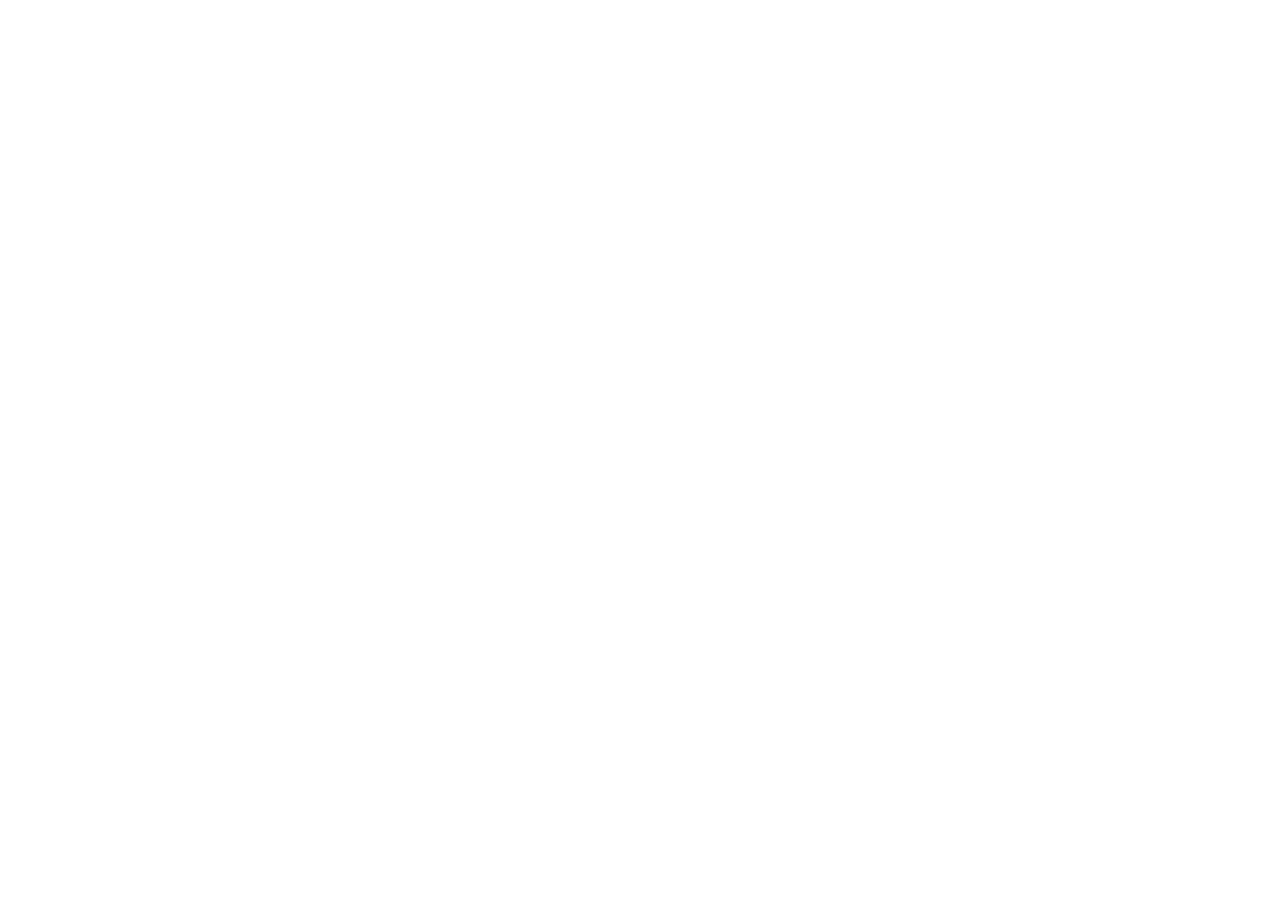
==== menu.html @ eb1dcb44 "Adjust" ====
<!DOCTYPE html>
<html lang="en">
<head>
    <meta charset="UTF-8">
    <meta http-equiv="X-UA-Compatible" content="IE=edge">
    <meta name="viewport" content="width=device-width, initial-scale=1.0">
    <title>Document</title>
</head>
<body>
    
</body>
</html>
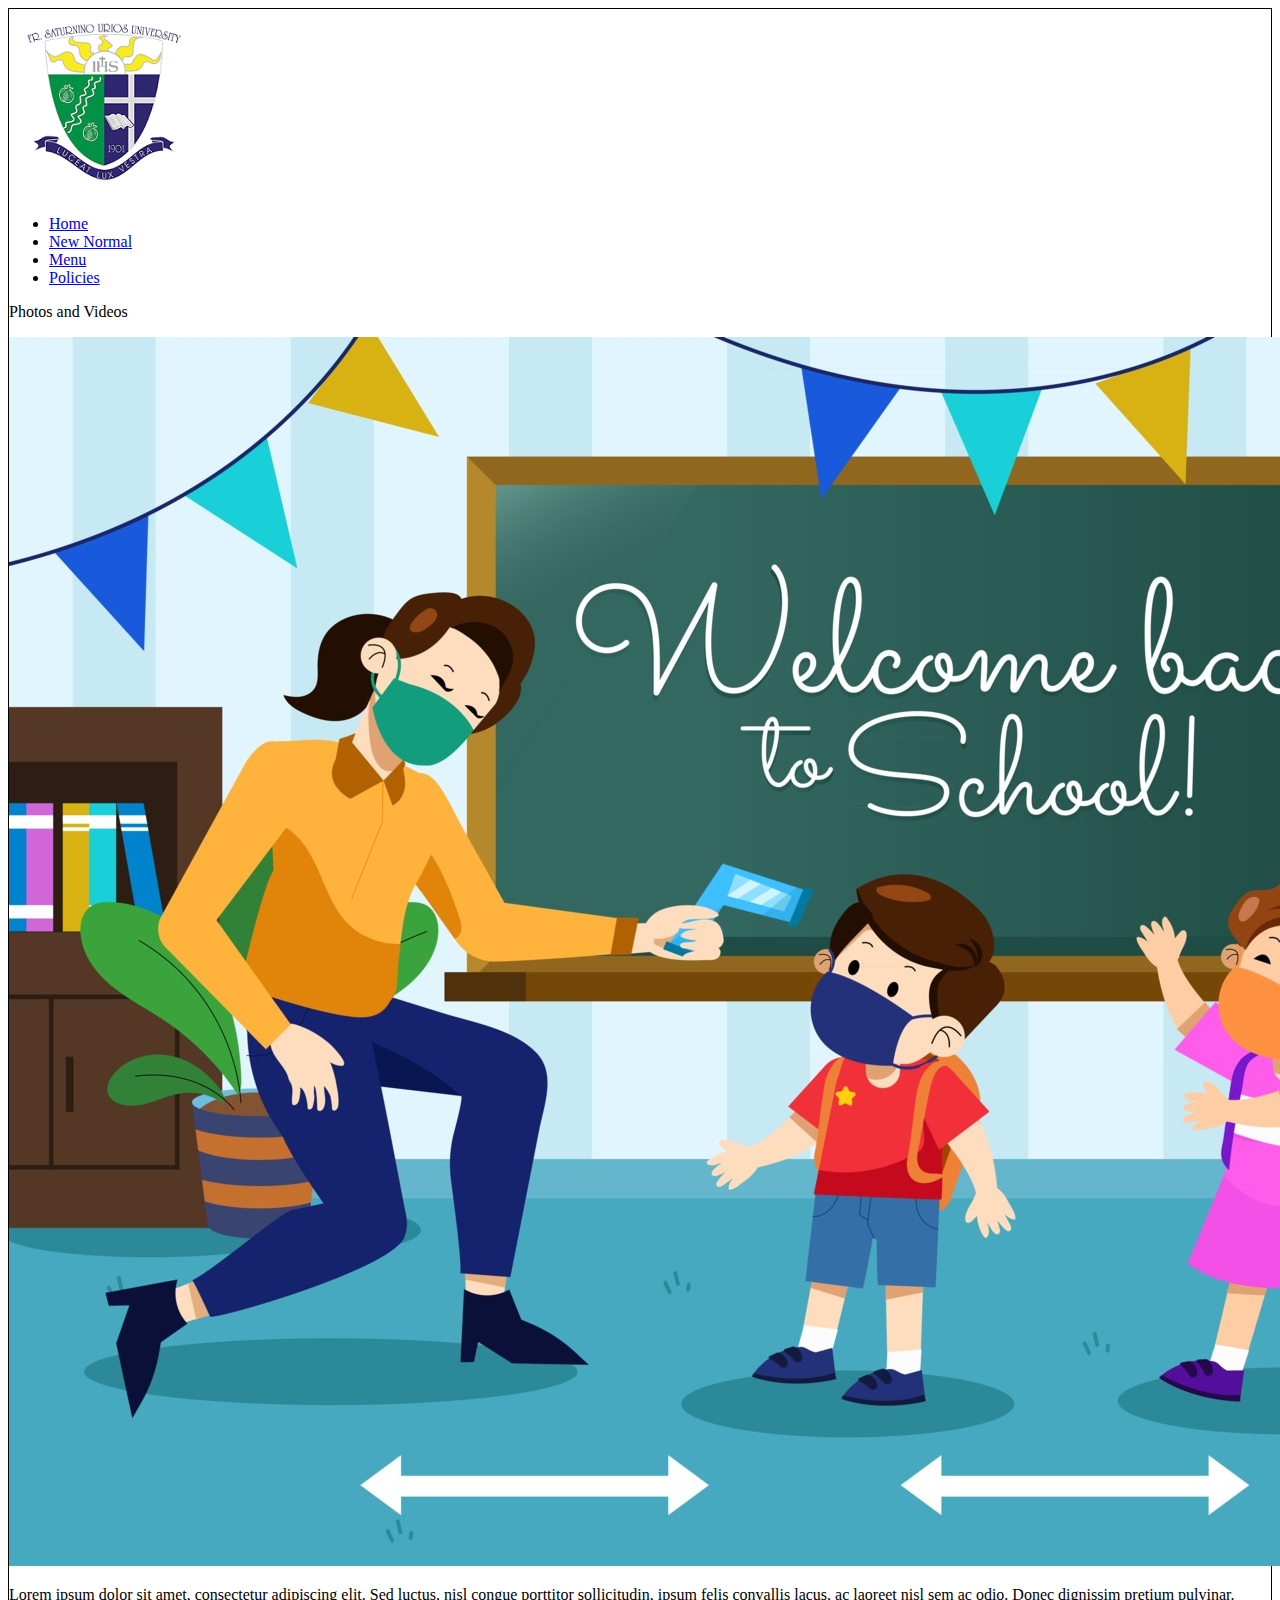
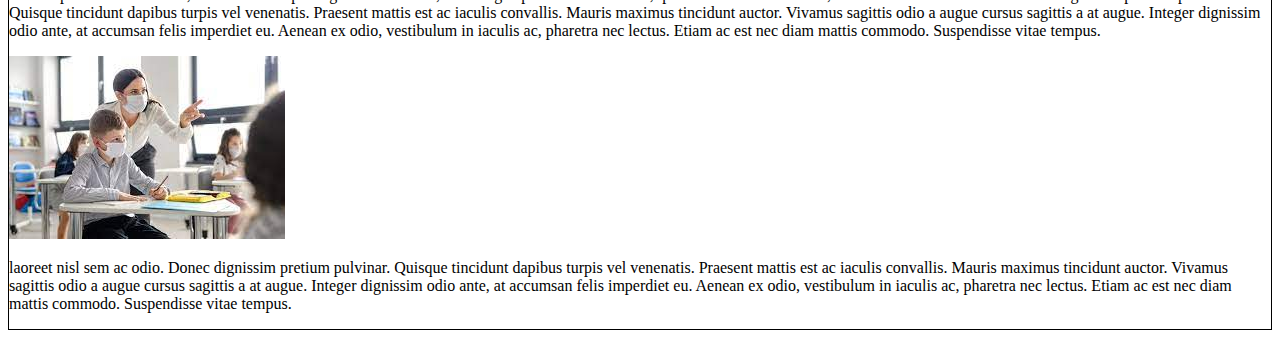
==== commit f01d0e41: "Adjust" ====
--- a/menu.html
+++ b/menu.html
@@ -5,8 +5,39 @@
     <meta http-equiv="X-UA-Compatible" content="IE=edge">
     <meta name="viewport" content="width=device-width, initial-scale=1.0">
     <title>Document</title>
+    <link rel="stylesheet" href="main.css">
 </head>
 <body>
-    
+    <div class="container">
+        <div class="header"><img src="fsuu.png" alt="university_logo"></div>
+        <div class="headerlinestrip"></div>
+
+        <div class="nav-bar">
+            <ul class="nbar">
+                <li><a href="index.html">Home</a></li>
+                <li><a href="newnormal.html">New Normal</a></li>
+                <li><a href="menu.html">Menu</a></li>
+                <li><a href="policies.html">Policies </a></li>
+            </ul>                                
+        </div>
+
+        <div class="body-container">
+
+            <p class="bc-head-title">Photos and Videos</p>
+
+            <div class="card">
+                <img src="newnormal1.jpg" alt="banner" />
+                <p>Lorem ipsum dolor sit amet, consectetur adipiscing elit. Sed luctus, nisl congue porttitor sollicitudin, ipsum felis convallis lacus, ac laoreet nisl sem ac odio. Donec dignissim pretium pulvinar. Quisque tincidunt dapibus turpis vel venenatis. Praesent mattis est ac iaculis convallis. Mauris maximus tincidunt auctor. Vivamus sagittis odio a augue cursus sagittis a at augue. Integer dignissim odio ante, at accumsan felis imperdiet eu. Aenean ex odio, vestibulum in iaculis ac, pharetra nec lectus. Etiam ac est nec diam mattis commodo. Suspendisse vitae tempus.</p>
+            </div>
+            
+            <div class="card">
+                <img src="newnormal2.jpg" alt="banner" />
+                <p>laoreet nisl sem ac odio. Donec dignissim pretium pulvinar. Quisque tincidunt dapibus turpis vel venenatis. Praesent mattis est ac iaculis convallis. Mauris maximus tincidunt auctor. Vivamus sagittis odio a augue cursus sagittis a at augue. Integer dignissim odio ante, at accumsan felis imperdiet eu. Aenean ex odio, vestibulum in iaculis ac, pharetra nec lectus. Etiam ac est nec diam mattis commodo. Suspendisse vitae tempus.</p>
+            </div>
+
+        </div>
+       
+    </div>
+
 </body>
 </html>--- a/main.css
+++ b/main.css
@@ -0,0 +1,25 @@
+
+.container {
+    border: 1px solid black;
+}
+
+
+
+.header {
+    margin: 0px;
+    padding: 0px;
+}
+
+
+
+.form-container {
+    float: right;    
+    margin-top:20px;
+    margin-right: 50px;
+}
+
+.form-container form > input , label , button  {
+    display: block !important;
+    margin-top:5px;
+    
+}
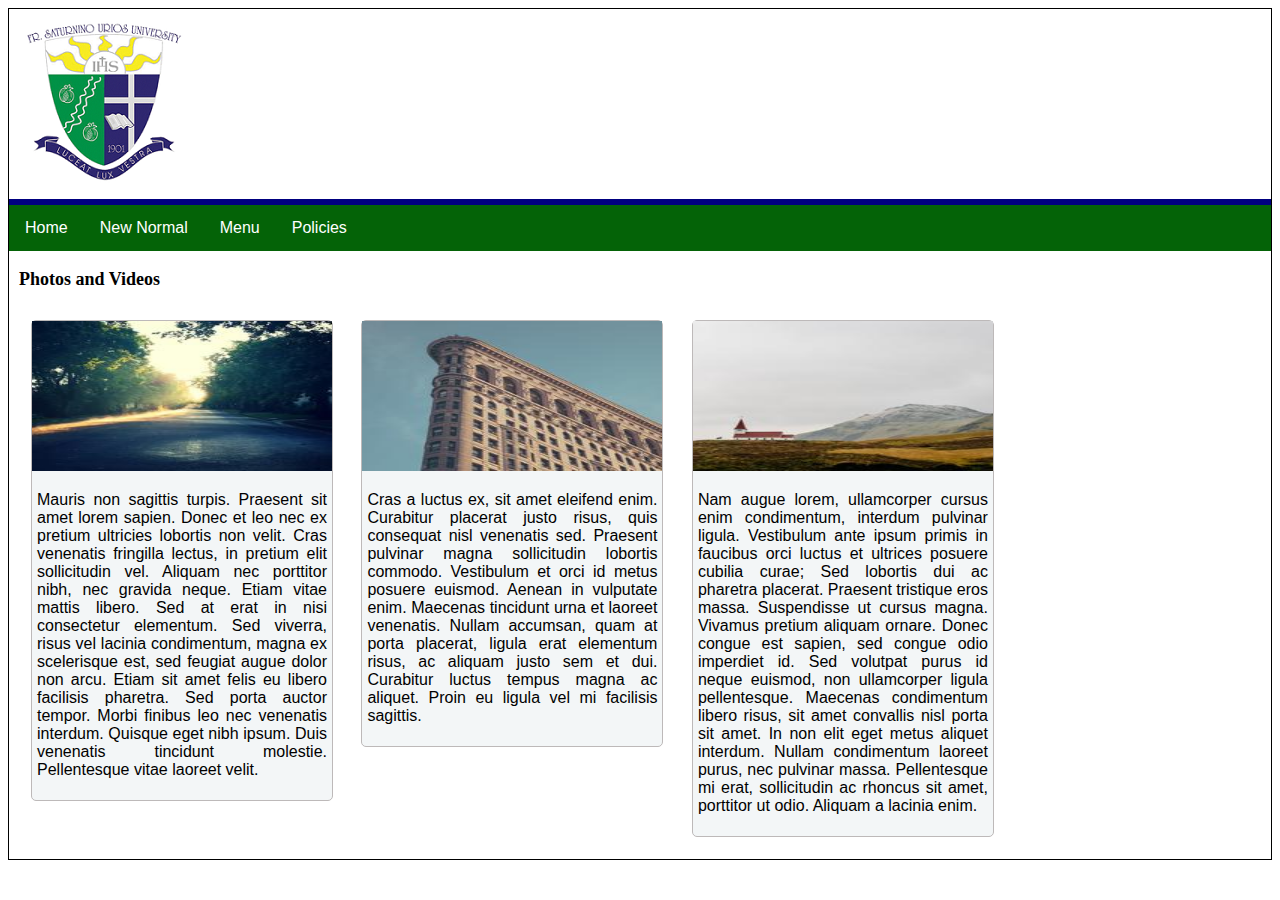
==== commit 396e9778: "Last Adjust" ====
--- a/menu.html
+++ b/menu.html
@@ -26,14 +26,17 @@
             <p class="bc-head-title">Photos and Videos</p>
 
             <div class="card">
-                <img src="newnormal1.jpg" alt="banner" />
-                <p>Lorem ipsum dolor sit amet, consectetur adipiscing elit. Sed luctus, nisl congue porttitor sollicitudin, ipsum felis convallis lacus, ac laoreet nisl sem ac odio. Donec dignissim pretium pulvinar. Quisque tincidunt dapibus turpis vel venenatis. Praesent mattis est ac iaculis convallis. Mauris maximus tincidunt auctor. Vivamus sagittis odio a augue cursus sagittis a at augue. Integer dignissim odio ante, at accumsan felis imperdiet eu. Aenean ex odio, vestibulum in iaculis ac, pharetra nec lectus. Etiam ac est nec diam mattis commodo. Suspendisse vitae tempus.</p>
+                <img src="picsum1.jpg" alt="banner" />
+                <p>Mauris non sagittis turpis. Praesent sit amet lorem sapien. Donec et leo nec ex pretium ultricies lobortis non velit. Cras venenatis fringilla lectus, in pretium elit sollicitudin vel. Aliquam nec porttitor nibh, nec gravida neque. Etiam vitae mattis libero. Sed at erat in nisi consectetur elementum. Sed viverra, risus vel lacinia condimentum, magna ex scelerisque est, sed feugiat augue dolor non arcu. Etiam sit amet felis eu libero facilisis pharetra. Sed porta auctor tempor. Morbi finibus leo nec venenatis interdum. Quisque eget nibh ipsum. Duis venenatis tincidunt molestie. Pellentesque vitae laoreet velit.</p>
             </div>
             
             <div class="card">
-                <img src="newnormal2.jpg" alt="banner" />
-                <p>laoreet nisl sem ac odio. Donec dignissim pretium pulvinar. Quisque tincidunt dapibus turpis vel venenatis. Praesent mattis est ac iaculis convallis. Mauris maximus tincidunt auctor. Vivamus sagittis odio a augue cursus sagittis a at augue. Integer dignissim odio ante, at accumsan felis imperdiet eu. Aenean ex odio, vestibulum in iaculis ac, pharetra nec lectus. Etiam ac est nec diam mattis commodo. Suspendisse vitae tempus.</p>
+                <img src="picsum2.jpg" alt="banner" />
+                <p>Cras a luctus ex, sit amet eleifend enim. Curabitur placerat justo risus, quis consequat nisl venenatis sed. Praesent pulvinar magna sollicitudin lobortis commodo. Vestibulum et orci id metus posuere euismod. Aenean in vulputate enim. Maecenas tincidunt urna et laoreet venenatis. Nullam accumsan, quam at porta placerat, ligula erat elementum risus, ac aliquam justo sem et dui. Curabitur luctus tempus magna ac aliquet. Proin eu ligula vel mi facilisis sagittis.</p>
             </div>
+            <div class="card">
+                <img src="picsum3.jpg" alt="banner" />
+                <p>Nam augue lorem, ullamcorper cursus enim condimentum, interdum pulvinar ligula. Vestibulum ante ipsum primis in faucibus orci luctus et ultrices posuere cubilia curae; Sed lobortis dui ac pharetra placerat. Praesent tristique eros massa. Suspendisse ut cursus magna. Vivamus pretium aliquam ornare. Donec congue est sapien, sed congue odio imperdiet id. Sed volutpat purus id neque euismod, non ullamcorper ligula pellentesque. Maecenas condimentum libero risus, sit amet convallis nisl porta sit amet. In non elit eget metus aliquet interdum. Nullam condimentum laoreet purus, nec pulvinar massa. Pellentesque mi erat, sollicitudin ac rhoncus sit amet, porttitor ut odio. Aliquam a lacinia enim.</p>
 
         </div>
        
--- a/main.css
+++ b/main.css
@@ -1,8 +1,10 @@
+body {
+    font-family: Arial, sans-serif;
+  }
 
 .container {
     border: 1px solid black;
 }
-
 
 
 .header {
@@ -10,7 +12,61 @@
     padding: 0px;
 }
 
+.headerlinestrip {
+    background-color: #000080;
+    min-height: 6px;
+}
 
+.nav-bar .nbar {    
+    list-style-type: none;
+    margin: 0;
+    padding: 0;
+    overflow: hidden;
+    background-color:#046307;      
+}
+
+.nav-bar .nbar li {
+        float: left;      
+}
+
+
+.nav-bar .nbar li a {
+    display: block;
+    color: white;
+    text-align: center;
+    padding: 14px 16px;
+    text-decoration: none;
+}
+
+
+.nav-bar .nbar li a:hover {
+    background-color:#000080;
+    ;
+  }
+
+
+.body-container {
+      margin-left:10px;
+      margin-right:10px;
+      margin-bottom:10px;
+  }
+
+
+.body-container .bc-head-title {
+    font-family: Verdana;
+    font-weight: bold;
+    font-size: large;
+}
+
+.body-container p {
+    text-align: justify;
+}
+
+ul.bc-policy-logo {
+    list-style-image:url("policy.jpg");
+    margin-left:20px;
+}
+  
 
 .form-container {
     float: right;    
@@ -23,3 +79,24 @@
     margin-top:5px;
     
 }
+
+
+.card {
+    width:300px;
+    background-color: #F3F6F7;
+    border: 1px solid #bdb9b9;
+    display: inline-block;
+    vertical-align:top;   
+    border-radius: 5px;     
+    margin: 12px;
+  }
+.card p {
+    padding-left:5px;
+    padding-right:5px;
+    padding-bottom: 5px;
+  }
+
+.card img {
+    width: 100%;
+    height: 150px;    
+}  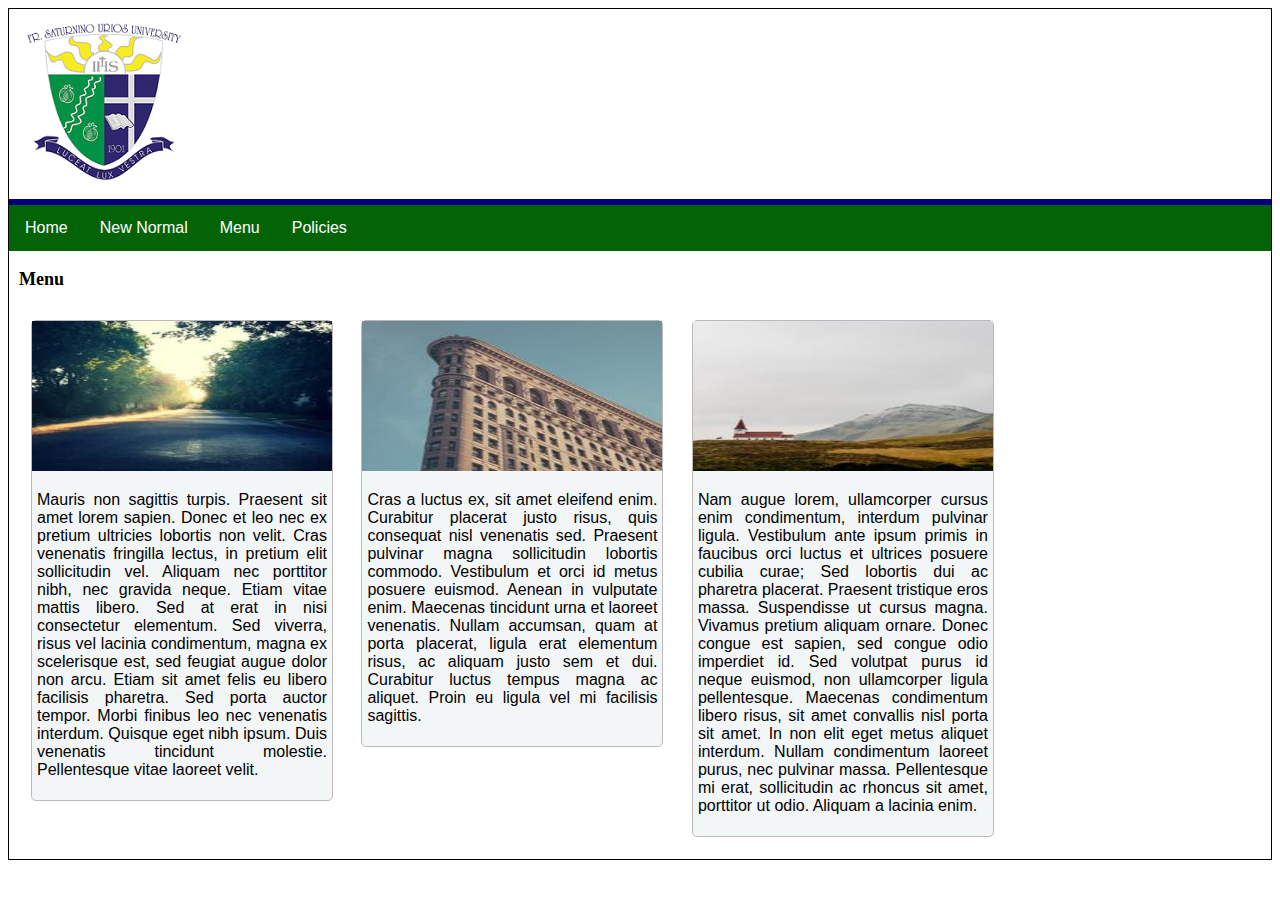
==== commit e900728c: "Last Adjust" ====
--- a/menu.html
+++ b/menu.html
@@ -23,7 +23,7 @@
 
         <div class="body-container">
 
-            <p class="bc-head-title">Photos and Videos</p>
+            <p class="bc-head-title">Menu</p>
 
             <div class="card">
                 <img src="picsum1.jpg" alt="banner" />
